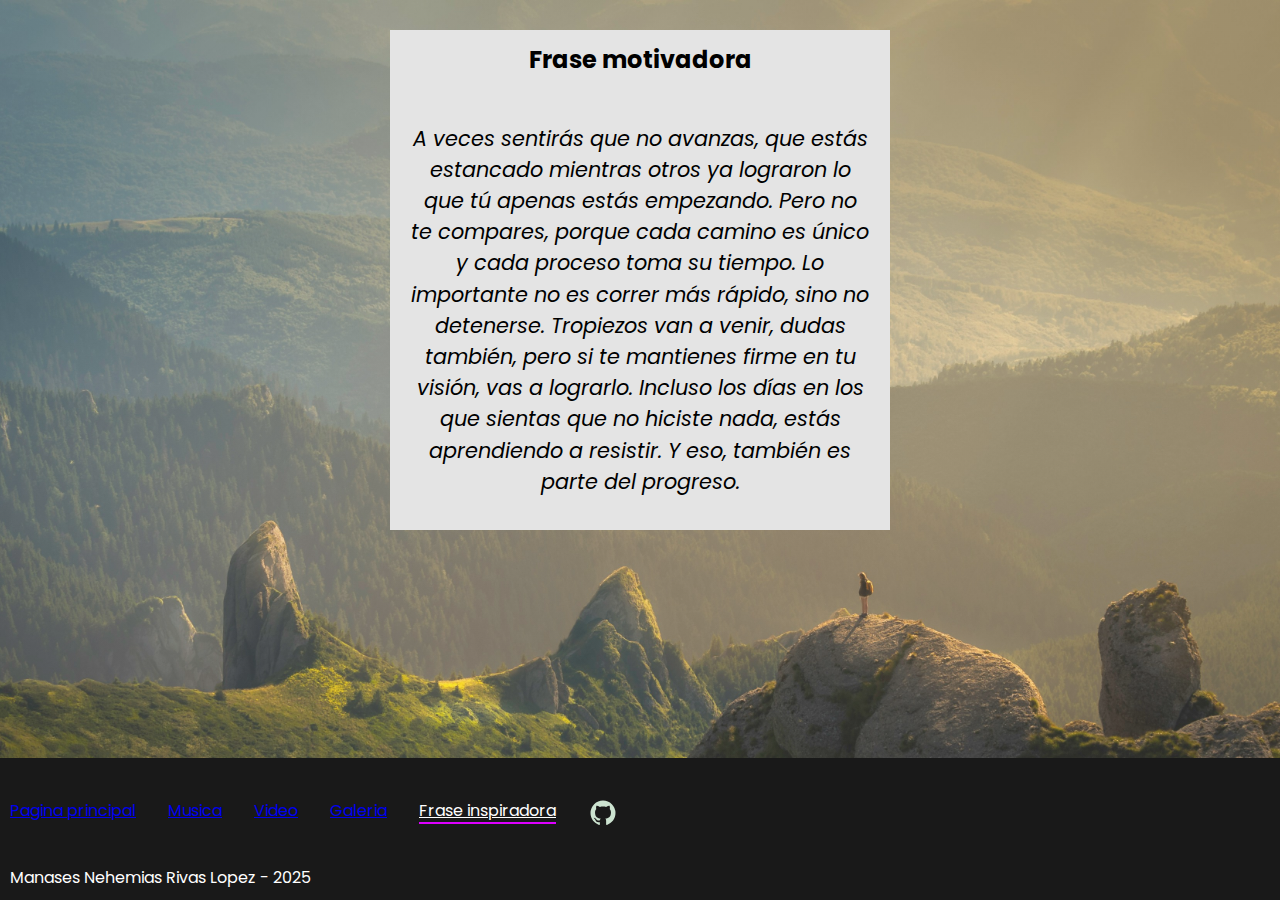
==== ambientacion.html @ 2cbae28a "first commit" ====
<!DOCTYPE html>
<html lang="en">
<head>
    <meta charset="UTF-8">
    <meta name="viewport" content="width=device-width, initial-scale=1.0">
    <link rel="stylesheet" href="./css/style.css">
    <title>ambientacion</title>
</head>
<body class="background-frase-motivadora">
    <section class="section--frase-motivadora">
        <article class="card--frase-motivadora">
            <h2 class="card--title">Frase motivadora</h2>
            <p class="card--paragraph">A veces sentirás que no avanzas, que estás estancado mientras otros ya lograron lo que tú apenas estás empezando.
                Pero no te compares, porque cada camino es único y cada proceso toma su tiempo.
                Lo importante no es correr más rápido, sino no detenerse.
                Tropiezos van a venir, dudas también, pero si te mantienes firme en tu visión, vas a lograrlo.
                Incluso los días en los que sientas que no hiciste nada, estás aprendiendo a resistir.
                Y eso, también es parte del progreso.</p>
        </article>
    </section>    
    <footer>
        <ul class="menu--list">
            <li><a href="./index.html">Pagina principal</a></li>
            <li><a href="./musica.html">Musica</a></li>
            <li><a href="./video.html">Video</a></li>
            <li><a href="./galeria.html">Galeria</a></li>
            <li><a class="menu--list-pwd" href="./ambientacion.html">Frase inspiradora</a></li>
            <a href="hatgpt.com/c/67c2a014-0f14-8009-a927-62e4d8118cf8" target="_blank">
                <svg xmlns="http://www.w3.org/2000/svg" width="30" height="30" viewBox="0 0 24 24"><path fill="#cce3d0" d="M12 2A10 10 0 0 0 2 12c0 4.42 2.87 8.17 6.84 9.5c.5.08.66-.23.66-.5v-1.69c-2.77.6-3.36-1.34-3.36-1.34c-.46-1.16-1.11-1.47-1.11-1.47c-.91-.62.07-.6.07-.6c1 .07 1.53 1.03 1.53 1.03c.87 1.52 2.34 1.07 2.91.83c.09-.65.35-1.09.63-1.34c-2.22-.25-4.55-1.11-4.55-4.92c0-1.11.38-2 1.03-2.71c-.1-.25-.45-1.29.1-2.64c0 0 .84-.27 2.75 1.02c.79-.22 1.65-.33 2.5-.33s1.71.11 2.5.33c1.91-1.29 2.75-1.02 2.75-1.02c.55 1.35.2 2.39.1 2.64c.65.71 1.03 1.6 1.03 2.71c0 3.82-2.34 4.66-4.57 4.91c.36.31.69.92.69 1.85V21c0 .27.16.59.67.5C19.14 20.16 22 16.42 22 12A10 10 0 0 0 12 2"/></svg>
            </a>
        </ul>
      
        <p class="p-credits">Manases Nehemias Rivas Lopez - 2025</p>
    </footer>
    <audio src="./media/music/snowfall.mp3" autoplay loop></audio>
    <script>
        window.addEventListener("DOMContentLoaded", ()=>{
            alert("¡¡POR FAVOR!!\nconecta tus audifonos")
        });
    </script>
</body>
</html>
---- css/style.css ----
@import url('https://fonts.googleapis.com/css2?family=Poppins:ital,wght@0,100;0,200;0,300;0,400;0,500;0,600;0,700;0,800;0,900;1,100;1,200;1,300;1,400;1,500;1,600;1,700;1,800;1,900&display=swap');

:root{
    --background-color-img-body: rgba(228, 228, 228, 0.167);
    --background-color-section: rgb(228, 228, 228);
    --box-shadow-color: rgb(44, 44, 44);
    --background-footer-color: rgb(25, 25, 25);
    --height--card-menu: 250px;
}


*{
    font-family: "Poppins", sans-serif;
    padding: 0;    
    margin: 0;
    outline: none;
}

body{
    height: 100vh;
    width: 100%;
    display: flex;
    flex-direction: column;
    justify-content: space-between;
}

/* CARD MENU */

.title{
    font-size: clamp(1em, 4vw, 3em);
    text-align: center;
}

.section--page-main{
    max-width: 1000px;
    width: 90%;
    display: grid;
    grid-template-columns: repeat(auto-fit, minmax(min(350px, 100%), 1fr));
    gap: 10px;
    margin: 20px auto;
}




.card--menu{
    width: 100%;
    position: relative;
    overflow: hidden;
    transition: all 600ms ease;
    border-radius: 5px;
}

.card--menu::before{
    content: "";
    top: 0;
    position: absolute;
    height: 100%;
    width: 100%;
    z-index: 10;
    transition: background 1s;
}


.card--menu-img{
    width: 100%;
}

.card--menu-text{
    font-size: 0;
    z-index: 11;
    position: absolute;
    bottom: -100%;
    text-align: center;
    width: 100%;
    color: white;
    transition: bottom 300ms, font-size 700ms;
}



.section--gallery{
    max-width: 1000px;
    width: 90%;
    display: grid;
    grid-template-columns: repeat(auto-fit, minmax(min(350px, 100%), 1fr));
    gap: 10px;
    margin: 20px auto;
}

.img--gallery{
    width: 100%;
    border-radius: 5px;
    box-shadow: 0 0 10px var(--box-shadow-color);
    cursor: pointer;
}

.section--video{
    max-width: 1100px;
}


video{
    width: 90%;
    box-shadow: 0 0 10px var(--box-shadow-color);
    border-radius: 15px;
}

.section--musica{
    max-width: 500px;
}

.section--musica{
    background-color: var(--background-color-section);
}

audio{
    max-width: 300px;
    width: 90%;
}


.section--musica, .section--video, .section--frase-motivadora{
    padding: 20px;
    width: 80%;
    margin:10px auto;
    display: flex;
    flex-direction: column;
    gap: 10px;
    align-items: center;
    justify-content: space-between;
}



.background-frase-motivadora{
    background: linear-gradient(var(--background-color-img-body)), url("../media/img/urban-vintage-78A265wPiO4-unsplash.jpg");
    background-position: center bottom;
    background-size: cover;
}

.poster{
    aspect-ratio: 2/2;
    width: 70%;
    box-shadow: 0 0 10px var(--box-shadow-color);
    border-radius: 10px;
}



.card--frase-motivadora{
    background-color: var(--background-color-section);
    max-width: 500px;
    width: 90%;
    aspect-ratio: 2/2;
    display: grid;
    place-items: center;
}

.card--paragraph{
    line-height: 1.5em;
    text-align: center;
    font-size: clamp(0.5em, 3vw, 1.3em); /* tamaño minimo, tamaño ideal, tamaño maximo*/
    font-style: italic;
    padding: 1em;
}


footer{
    background-color: var(--background-footer-color);
    padding: 30px 0 0 0;
    width: 100%;
    color: white;
}

.p-credits{
    margin: 30px 0 10px 10px;
}

.menu--list{
    margin: 10px;
    display: flex;
    flex-wrap:wrap ;
    gap: 2em;
    list-style: none;
}

.menu--list li .menu--list-pwd{
    border-bottom: rgb(221, 0, 255) 2px solid;
    color: white;
    pointer-events: none;
}

.menu li a{
    text-decoration: none;
    color: rgb(156, 156, 156);
}

.menu li a:hover{
    color: white;
}

svg path:hover{
    fill: white;
}

@media (width < 800px){
    .animate{
        transform: perspective(500px) rotateX(10deg);
    }
    
    .gradient::before{
        background: linear-gradient(to top, black, rgba(0, 0, 0, 0.392), transparent)
    }
    .show{
        bottom: 30%;
        font-size: clamp(1.2em, 3vw, 1em);
    }
}

@media (width > 800px) {
    
    
    .card--menu:hover{
        transform: perspective(500px) rotateX(10deg);
    }
    .card--menu:hover::before{
        background: linear-gradient(to top, black, rgba(0, 0, 0, 0.392), transparent)
    }
    .card--menu:hover > .text-float{
        bottom: 30%;
        font-size: 1.9em;
    }
}
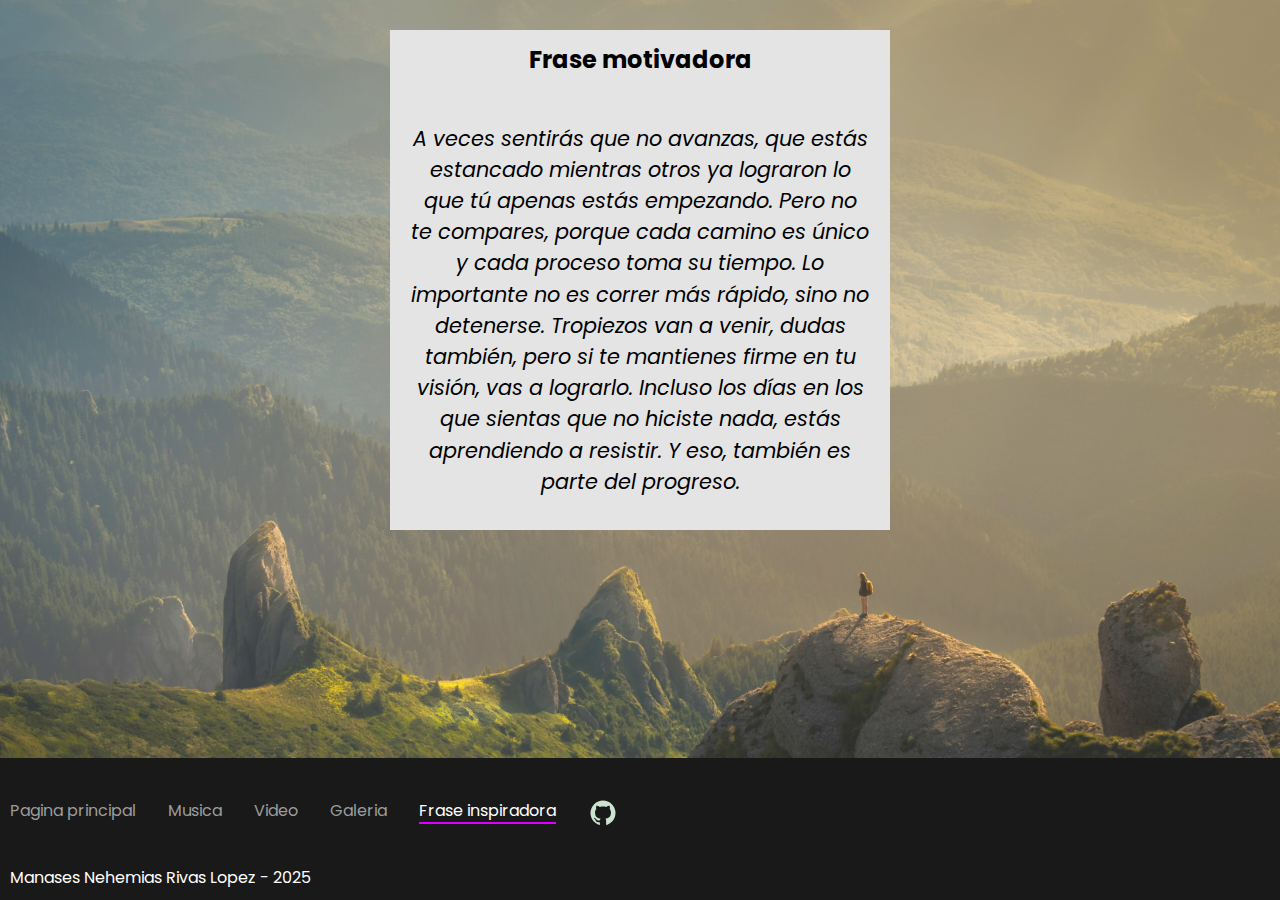
==== commit 611da4ff: "fix: se corrige la direccion del vinculo de la etiqueta <a> en el menu" ====
--- a/ambientacion.html
+++ b/ambientacion.html
@@ -25,7 +25,7 @@
             <li><a href="./video.html">Video</a></li>
             <li><a href="./galeria.html">Galeria</a></li>
             <li><a class="menu--list-pwd" href="./ambientacion.html">Frase inspiradora</a></li>
-            <a href="hatgpt.com/c/67c2a014-0f14-8009-a927-62e4d8118cf8" target="_blank">
+            <a href="https://github.com/manasesrivas/practicas-semana-7" target="_blank">
                 <svg xmlns="http://www.w3.org/2000/svg" width="30" height="30" viewBox="0 0 24 24"><path fill="#cce3d0" d="M12 2A10 10 0 0 0 2 12c0 4.42 2.87 8.17 6.84 9.5c.5.08.66-.23.66-.5v-1.69c-2.77.6-3.36-1.34-3.36-1.34c-.46-1.16-1.11-1.47-1.11-1.47c-.91-.62.07-.6.07-.6c1 .07 1.53 1.03 1.53 1.03c.87 1.52 2.34 1.07 2.91.83c.09-.65.35-1.09.63-1.34c-2.22-.25-4.55-1.11-4.55-4.92c0-1.11.38-2 1.03-2.71c-.1-.25-.45-1.29.1-2.64c0 0 .84-.27 2.75 1.02c.79-.22 1.65-.33 2.5-.33s1.71.11 2.5.33c1.91-1.29 2.75-1.02 2.75-1.02c.55 1.35.2 2.39.1 2.64c.65.71 1.03 1.6 1.03 2.71c0 3.82-2.34 4.66-4.57 4.91c.36.31.69.92.69 1.85V21c0 .27.16.59.67.5C19.14 20.16 22 16.42 22 12A10 10 0 0 0 12 2"/></svg>
             </a>
         </ul>
--- a/css/style.css
+++ b/css/style.css
@@ -36,12 +36,9 @@
     width: 90%;
     display: grid;
     grid-template-columns: repeat(auto-fit, minmax(min(350px, 100%), 1fr));
-    gap: 10px;
+    gap: 20px;
     margin: 20px auto;
 }
-
-
-
 
 .card--menu{
     width: 100%;
@@ -77,7 +74,7 @@
     transition: bottom 300ms, font-size 700ms;
 }
 
-
+/* GALLERY */
 
 .section--gallery{
     max-width: 1000px;
@@ -93,7 +90,14 @@
     border-radius: 5px;
     box-shadow: 0 0 10px var(--box-shadow-color);
     cursor: pointer;
-}
+    transition: transform 100ms ease;
+}
+
+.img--gallery:active{
+    transform: scale(101%)
+}
+
+/* VIDEO */
 
 .section--video{
     max-width: 1100px;
@@ -105,6 +109,8 @@
     box-shadow: 0 0 10px var(--box-shadow-color);
     border-radius: 15px;
 }
+
+/* MUSICA */
 
 .section--musica{
     max-width: 500px;
@@ -133,17 +139,19 @@
 
 
 
-.background-frase-motivadora{
-    background: linear-gradient(var(--background-color-img-body)), url("../media/img/urban-vintage-78A265wPiO4-unsplash.jpg");
-    background-position: center bottom;
-    background-size: cover;
-}
-
 .poster{
     aspect-ratio: 2/2;
     width: 70%;
     box-shadow: 0 0 10px var(--box-shadow-color);
     border-radius: 10px;
+}
+
+/* FRASE MOTIVADORA */
+
+.background-frase-motivadora{
+    background: linear-gradient(var(--background-color-img-body)), url("../media/img/urban-vintage-78A265wPiO4-unsplash.jpg");
+    background-position: center bottom;
+    background-size: cover;
 }
 
 
@@ -165,6 +173,7 @@
     padding: 1em;
 }
 
+/* footer */
 
 footer{
     background-color: var(--background-footer-color);
@@ -177,7 +186,9 @@
     margin: 30px 0 10px 10px;
 }
 
-.menu--list{
+/* MENU LIST */
+
+.menu--list {
     margin: 10px;
     display: flex;
     flex-wrap:wrap ;
@@ -191,12 +202,12 @@
     pointer-events: none;
 }
 
-.menu li a{
+.menu--list li a{
     text-decoration: none;
     color: rgb(156, 156, 156);
 }
 
-.menu li a:hover{
+.menu--list li a:hover{
     color: white;
 }
 
@@ -206,7 +217,7 @@
 
 @media (width < 800px){
     .animate{
-        transform: perspective(500px) rotateX(10deg);
+        transform: perspective(600px) rotateX(10deg);
     }
     
     .gradient::before{
@@ -214,7 +225,7 @@
     }
     .show{
         bottom: 30%;
-        font-size: clamp(1.2em, 3vw, 1em);
+        font-size: clamp(1.2em, 2.5vw, 1em);
     }
 }
 
@@ -222,12 +233,12 @@
     
     
     .card--menu:hover{
-        transform: perspective(500px) rotateX(10deg);
+        transform: perspective(600px) rotateX(10deg);
     }
     .card--menu:hover::before{
         background: linear-gradient(to top, black, rgba(0, 0, 0, 0.392), transparent)
     }
-    .card--menu:hover > .text-float{
+    .card--menu:hover > .card--menu-text{
         bottom: 30%;
         font-size: 1.9em;
     }
